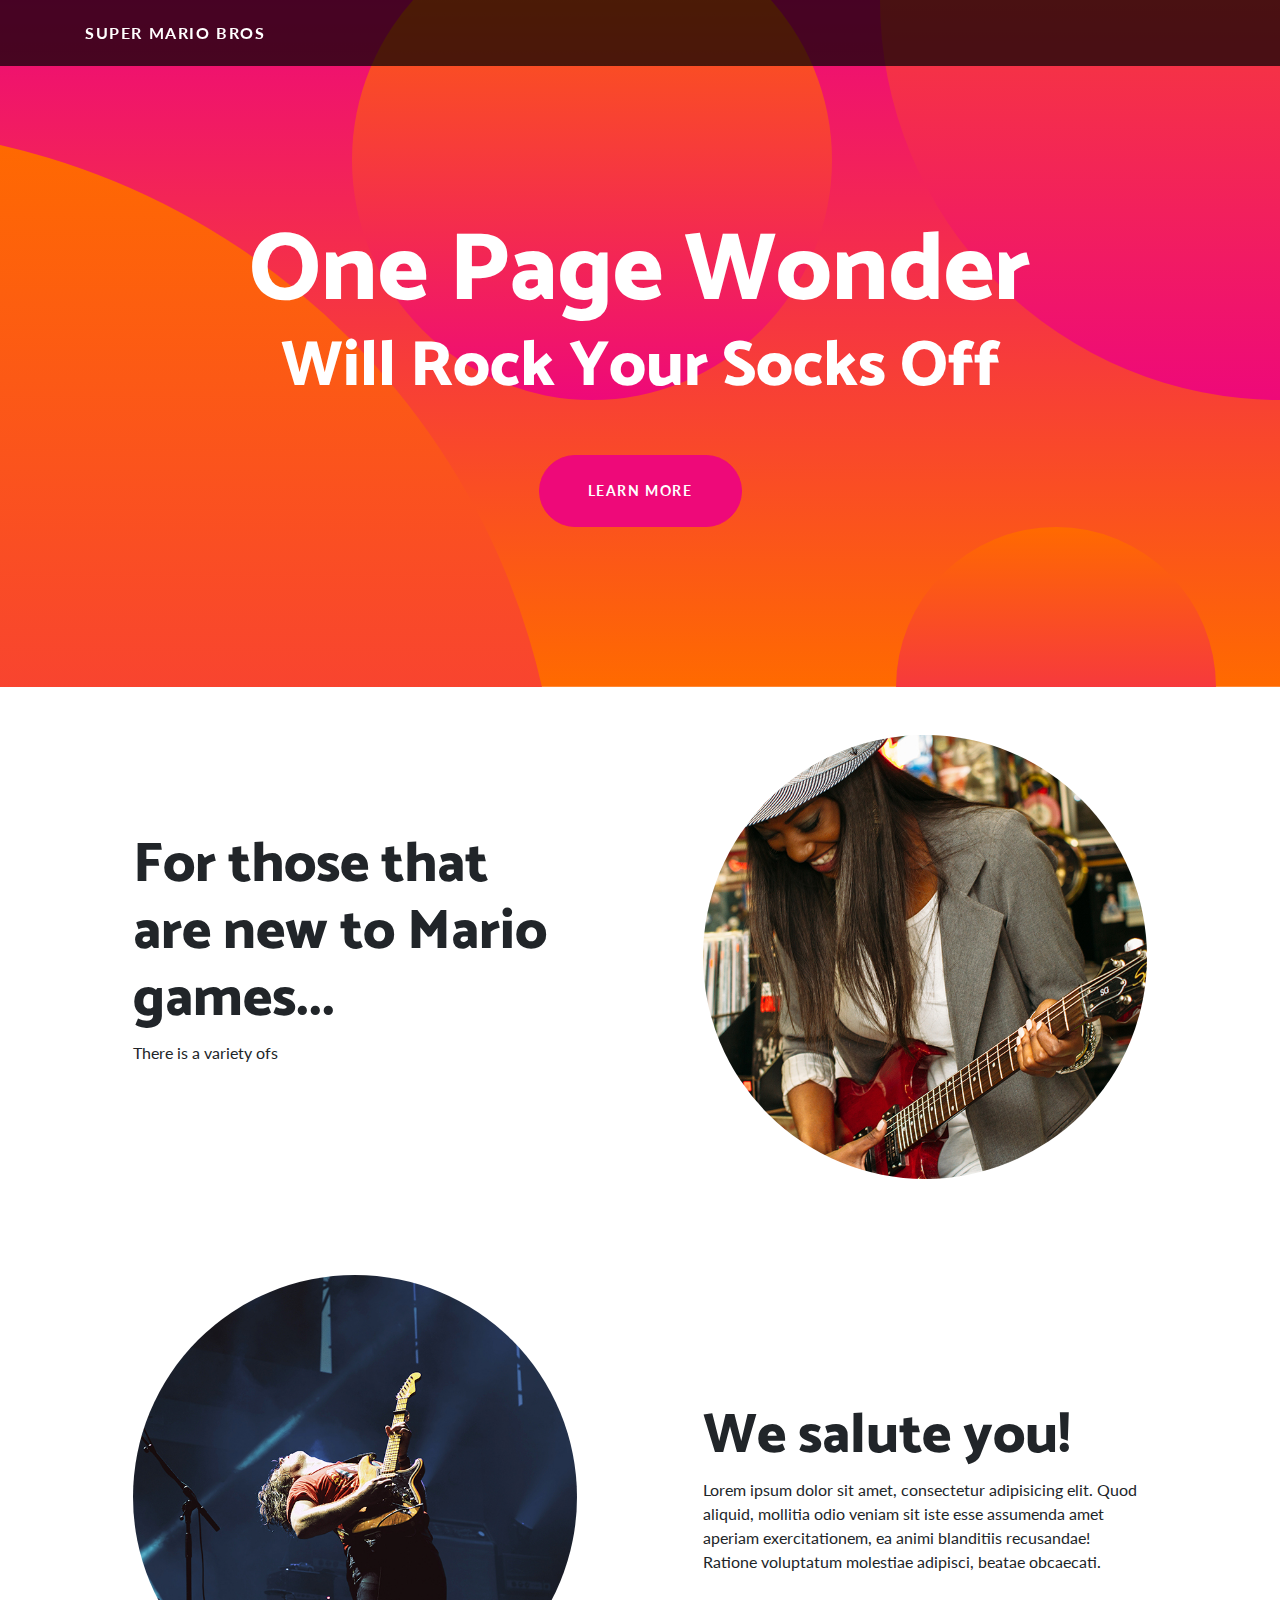
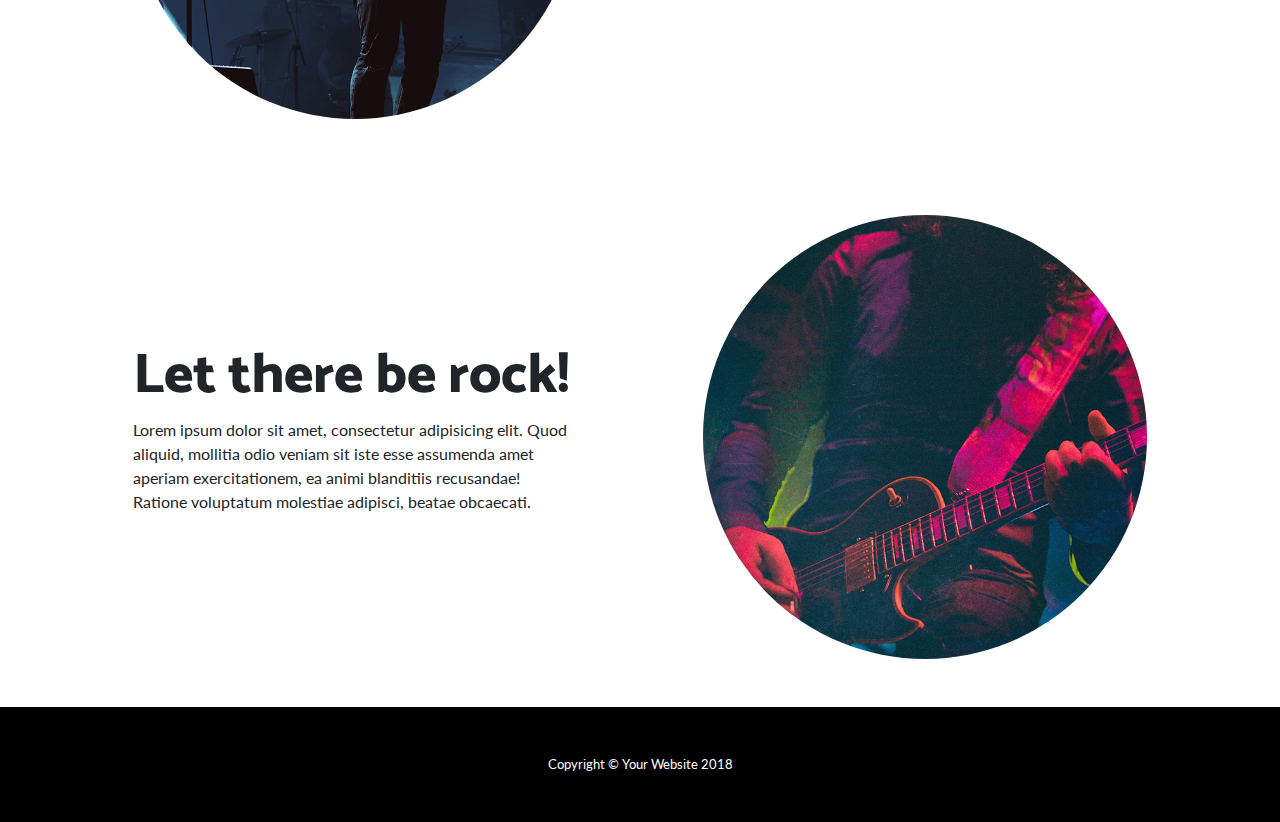
==== index.html @ 60c728f0 "first commit" ====
<!DOCTYPE html>
<html lang="en">

  <head>

    <meta charset="utf-8">
    <meta name="viewport" content="width=device-width, initial-scale=1, shrink-to-fit=no">
    <meta name="description" content="">
    <meta name="author" content="">

    <title>One Page Wonder - Start Bootstrap Template</title>

    <!-- Bootstrap core CSS -->
    <link href="vendor/bootstrap/css/bootstrap.min.css" rel="stylesheet">

    <!-- Custom fonts for this template -->
    <link href="https://fonts.googleapis.com/css?family=Catamaran:100,200,300,400,500,600,700,800,900" rel="stylesheet">
    <link href="https://fonts.googleapis.com/css?family=Lato:100,100i,300,300i,400,400i,700,700i,900,900i" rel="stylesheet">

    <!-- Custom styles for this template -->
    <link href="css/one-page-wonder.min.css" rel="stylesheet">

  </head>

  <body>

    <!-- Navigation -->
    <nav class="navbar navbar-expand-lg navbar-dark navbar-custom fixed-top">
      <div class="container">
        <a class="navbar-brand" href="#">SUPER MARIO BROS</a>
        <button class="navbar-toggler" type="button" data-toggle="collapse" data-target="#navbarResponsive" aria-controls="navbarResponsive" aria-expanded="false" aria-label="Toggle navigation">
          <span class="navbar-toggler-icon"></span>
        </button>
        <div class="collapse navbar-collapse" id="navbarResponsive">
          <ul class="navbar-nav ml-auto">
            <li class="nav-item">
              <a class="nav-link" href="#"></a>
            </li>
            <li class="nav-item">
              <a class="nav-link" href="#"></a>
            </li>
          </ul>
        </div>
      </div>
    </nav>

    <header class="masthead text-center text-white">
      <div class="masthead-content">
        <div class="container">
          <h1 class="masthead-heading mb-0">One Page Wonder</h1>
          <h2 class="masthead-subheading mb-0">Will Rock Your Socks Off</h2>
          <a href="#" class="btn btn-primary btn-xl rounded-pill mt-5">Learn More</a>
        </div>
      </div>
      <div class="bg-circle-1 bg-circle"></div>
      <div class="bg-circle-2 bg-circle"></div>
      <div class="bg-circle-3 bg-circle"></div>
      <div class="bg-circle-4 bg-circle"></div>
    </header>

    <section>
      <div class="container">
        <div class="row align-items-center">
          <div class="col-lg-6 order-lg-2">
            <div class="p-5">
              <img class="img-fluid rounded-circle" src="img/01.jpg" alt="">
            </div>
          </div>
          <div class="col-lg-6 order-lg-1">
            <div class="p-5">
              <h2 class="display-4">For those that are new to Mario games...</h2>
              <p> There is a variety ofs</p>
            </div>
          </div>
        </div>
      </div>
    </section>

    <section>
      <div class="container">
        <div class="row align-items-center">
          <div class="col-lg-6">
            <div class="p-5">
              <img class="img-fluid rounded-circle" src="img/02.jpg" alt="">
            </div>
          </div>
          <div class="col-lg-6">
            <div class="p-5">
              <h2 class="display-4">We salute you!</h2>
              <p>Lorem ipsum dolor sit amet, consectetur adipisicing elit. Quod aliquid, mollitia odio veniam sit iste esse assumenda amet aperiam exercitationem, ea animi blanditiis recusandae! Ratione voluptatum molestiae adipisci, beatae obcaecati.</p>
            </div>
          </div>
        </div>
      </div>
    </section>

    <section>
      <div class="container">
        <div class="row align-items-center">
          <div class="col-lg-6 order-lg-2">
            <div class="p-5">
              <img class="img-fluid rounded-circle" src="img/03.jpg" alt="">
            </div>
          </div>
          <div class="col-lg-6 order-lg-1">
            <div class="p-5">
              <h2 class="display-4">Let there be rock!</h2>
              <p>Lorem ipsum dolor sit amet, consectetur adipisicing elit. Quod aliquid, mollitia odio veniam sit iste esse assumenda amet aperiam exercitationem, ea animi blanditiis recusandae! Ratione voluptatum molestiae adipisci, beatae obcaecati.</p>
            </div>
          </div>
        </div>
      </div>
    </section>

    <!-- Footer -->
    <footer class="py-5 bg-black">
      <div class="container">
        <p class="m-0 text-center text-white small">Copyright &copy; Your Website 2018</p>
      </div>
      <!-- /.container -->
    </footer>

    <!-- Bootstrap core JavaScript -->
    <script src="vendor/jquery/jquery.min.js"></script>
    <script src="vendor/bootstrap/js/bootstrap.bundle.min.js"></script>

  </body>

</html>
---- css/one-page-wonder.min.css ----
body{font-family:Lato}h1,h2,h3,h4,h5,h6{font-family:Catamaran;font-weight:800!important}.btn-xl{text-transform:uppercase;padding:1.5rem 3rem;font-size:.9rem;font-weight:700;letter-spacing:.1rem}.bg-black{background-color:#000!important}.rounded-pill{border-radius:5rem}.navbar-custom{padding-top:1rem;padding-bottom:1rem;background-color:rgba(0,0,0,.7)}.navbar-custom .navbar-brand{text-transform:uppercase;font-size:1rem;letter-spacing:.1rem;font-weight:700}.navbar-custom .navbar-nav .nav-item .nav-link{text-transform:uppercase;font-size:.8rem;font-weight:700;letter-spacing:.1rem}header.masthead{position:relative;overflow:hidden;padding-top:calc(7rem + 72px);padding-bottom:7rem;background:linear-gradient(0deg,#ff6a00 0,#ee0979 100%);background-repeat:no-repeat;background-position:center center;background-attachment:scroll;background-size:cover}header.masthead .masthead-content{z-index:1;position:relative}header.masthead .masthead-content .masthead-heading{font-size:4rem}header.masthead .masthead-content .masthead-subheading{font-size:2rem}header.masthead .bg-circle{z-index:0;position:absolute;border-radius:100%;background:linear-gradient(0deg,#ee0979 0,#ff6a00 100%)}header.masthead .bg-circle-1{height:90rem;width:90rem;bottom:-55rem;left:-55rem}header.masthead .bg-circle-2{height:50rem;width:50rem;top:-25rem;right:-25rem}header.masthead .bg-circle-3{height:20rem;width:20rem;bottom:-10rem;right:5%}header.masthead .bg-circle-4{height:30rem;width:30rem;top:-5rem;right:35%}@media (min-width:992px){header.masthead{padding-top:calc(10rem + 55px);padding-bottom:10rem}header.masthead .masthead-content .masthead-heading{font-size:6rem}header.masthead .masthead-content .masthead-subheading{font-size:4rem}}.bg-primary{background-color:#ee0979!important}.btn-primary{background-color:#ee0979;border-color:#ee0979}.btn-primary:active,.btn-primary:focus,.btn-primary:hover{background-color:#bd0760!important;border-color:#bd0760!important}.btn-primary:focus{box-shadow:0 0 0 .2rem rgba(238,9,121,.5)}.btn-secondary{background-color:#ff6a00;border-color:#ff6a00}.btn-secondary:active,.btn-secondary:focus,.btn-secondary:hover{background-color:#c50!important;border-color:#c50!important}.btn-secondary:focus{box-shadow:0 0 0 .2rem rgba(255,106,0,.5)}
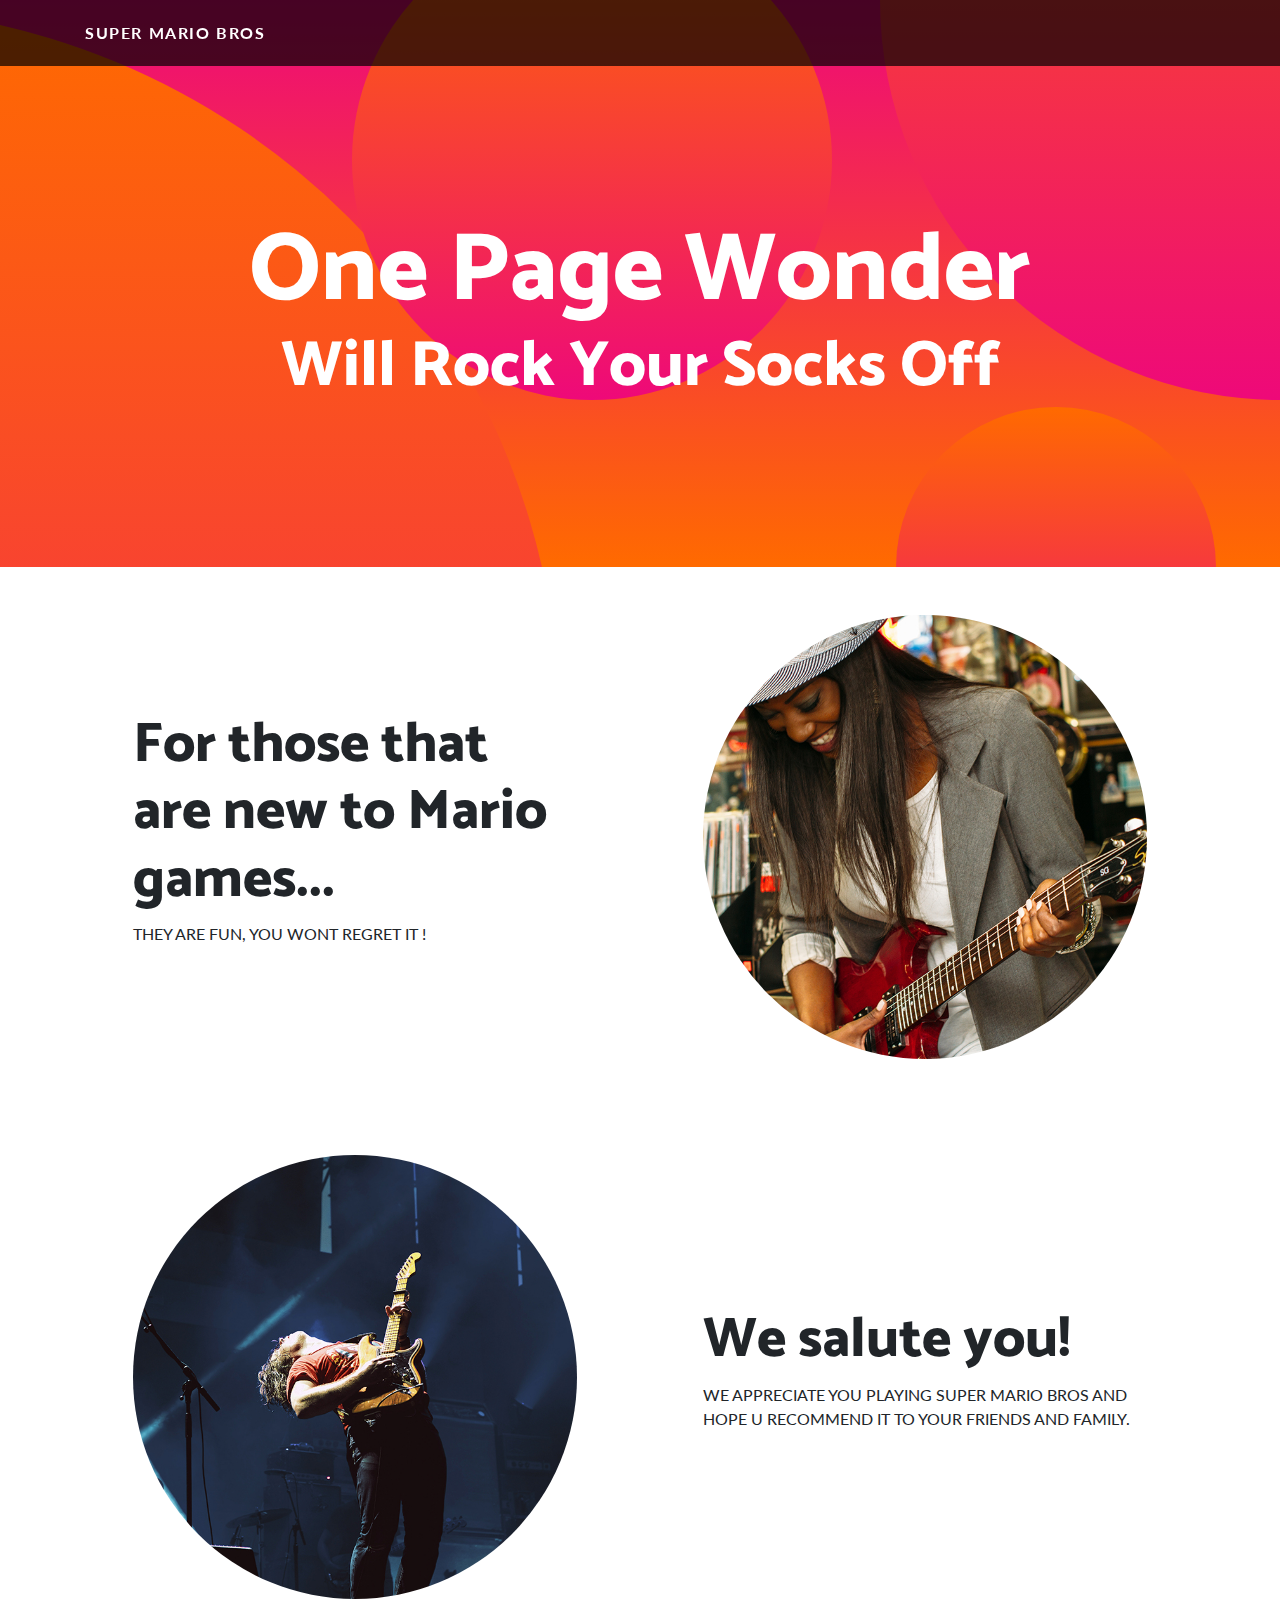
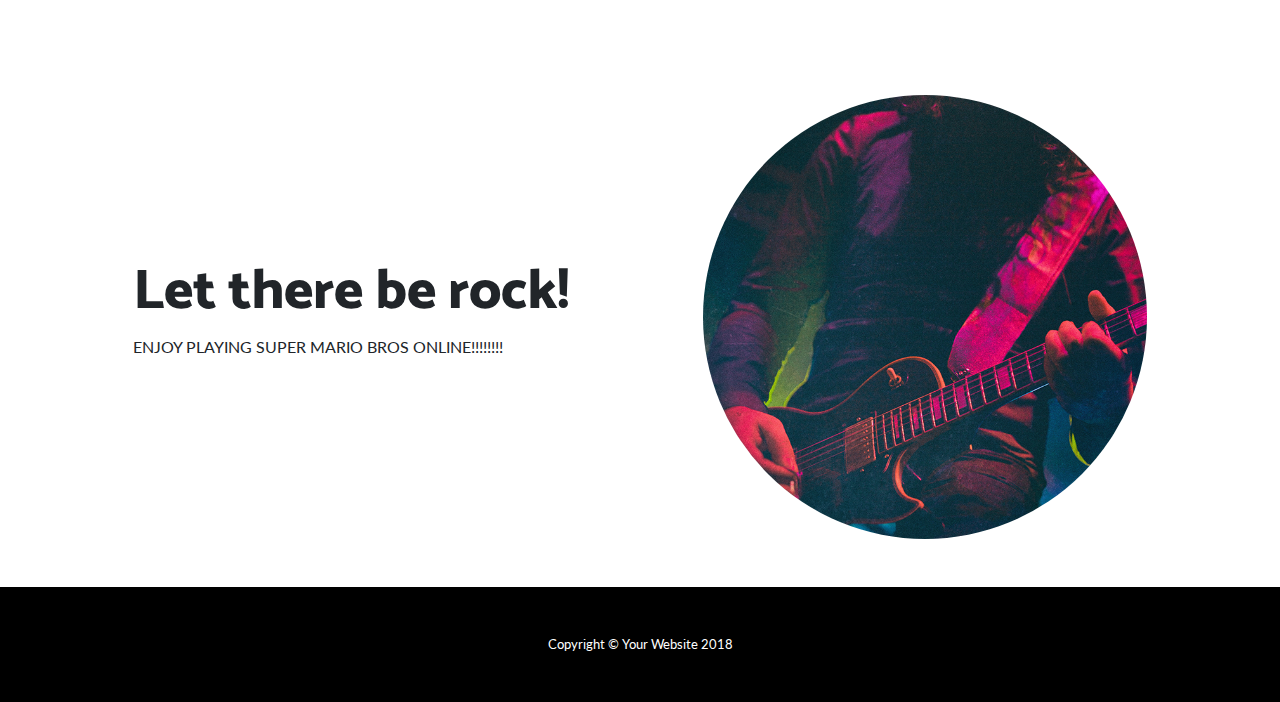
==== commit f383aff0: "first coomit" ====
--- a/index.html
+++ b/index.html
@@ -49,7 +49,7 @@
         <div class="container">
           <h1 class="masthead-heading mb-0">One Page Wonder</h1>
           <h2 class="masthead-subheading mb-0">Will Rock Your Socks Off</h2>
-          <a href="#" class="btn btn-primary btn-xl rounded-pill mt-5">Learn More</a>
+        
         </div>
       </div>
       <div class="bg-circle-1 bg-circle"></div>
@@ -68,8 +68,8 @@
           </div>
           <div class="col-lg-6 order-lg-1">
             <div class="p-5">
-              <h2 class="display-4">For those that are new to Mario games...</h2>
-              <p> There is a variety ofs</p>
+              <h1 class="display-4">For those that are new to Mario games...</h1>
+              <p> THEY ARE FUN, YOU WONT REGRET IT ! </p>
             </div>
           </div>
         </div>
@@ -87,11 +87,7 @@
           <div class="col-lg-6">
             <div class="p-5">
               <h2 class="display-4">We salute you!</h2>
-              <p>Lorem ipsum dolor sit amet, consectetur adipisicing elit. Quod aliquid, mollitia odio veniam sit iste esse assumenda amet aperiam exercitationem, ea animi blanditiis recusandae! Ratione voluptatum molestiae adipisci, beatae obcaecati.</p>
-            </div>
-          </div>
-        </div>
-      </div>
+              <p> WE APPRECIATE YOU PLAYING SUPER MARIO BROS AND HOPE U RECOMMEND IT TO YOUR FRIENDS AND FAMILY.</p>
     </section>
 
     <section>
@@ -105,7 +101,7 @@
           <div class="col-lg-6 order-lg-1">
             <div class="p-5">
               <h2 class="display-4">Let there be rock!</h2>
-              <p>Lorem ipsum dolor sit amet, consectetur adipisicing elit. Quod aliquid, mollitia odio veniam sit iste esse assumenda amet aperiam exercitationem, ea animi blanditiis recusandae! Ratione voluptatum molestiae adipisci, beatae obcaecati.</p>
+              <p>ENJOY PLAYING SUPER MARIO BROS ONLINE!!!!!!!!</p>
             </div>
           </div>
         </div>
